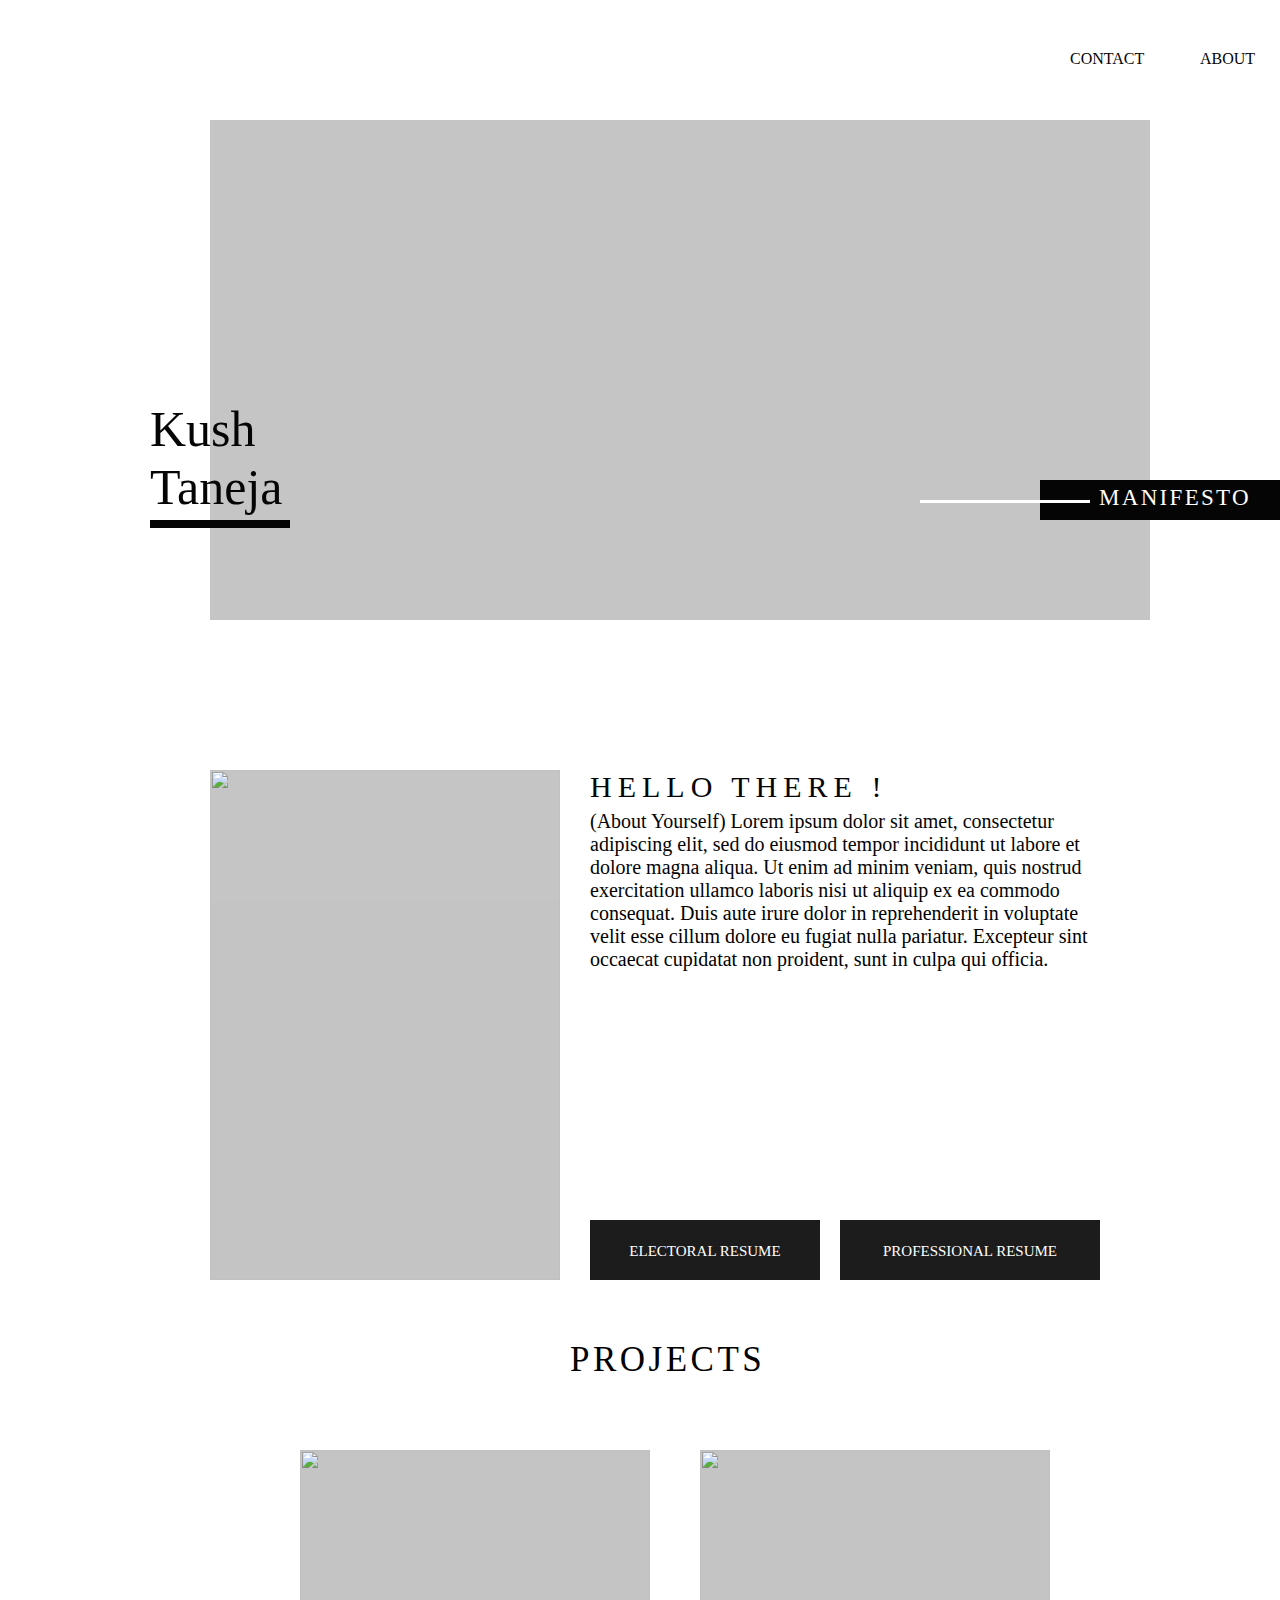
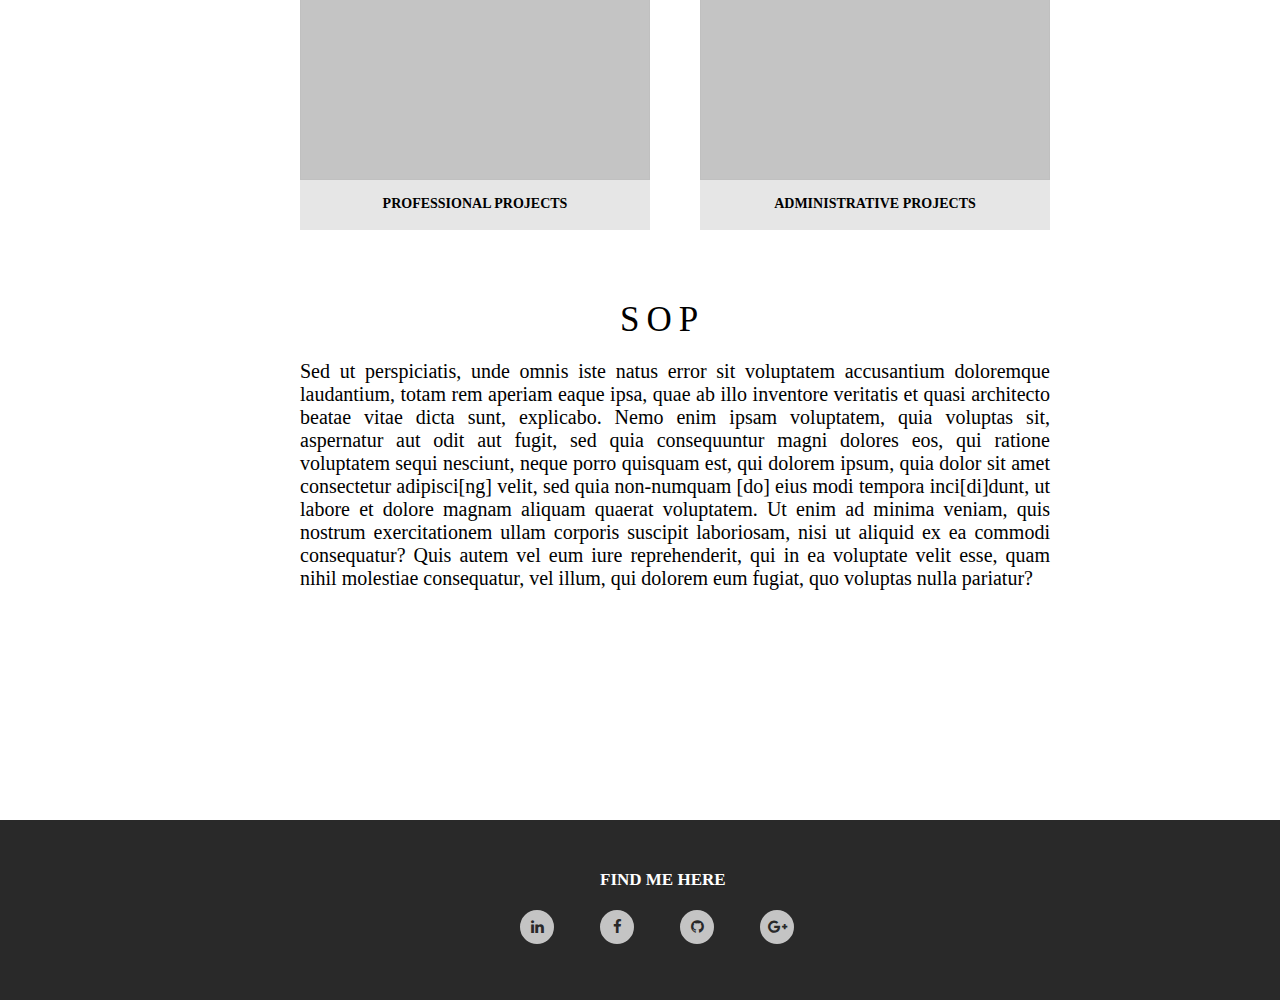
==== index.html @ 1e19684a "add new changes" ====
<!DOCTYPE html>
<html>
<head>
    <meta charset="utf-8">
    <meta http-equiv="X-UA-Compatible" content="IE=edge">
    <meta name="viewport" content="width=device-width, initial-scale=1">
    <meta name="author" content="Kush Taneja">
    <meta name="description" content="Entrepreneur | Product Manager | Coder">
    <meta property="og:title" content="Kush Taneja"/>
    <meta property="og:type" content="website">
    <meta property="og:url" content="http://kushtaneja.me">
    <meta property="og:image" content="favicon.png">
    <meta property="og:image:type" content="image/png">
    <meta property="og:image:width" content="300">
    <meta property="og:image:height" content="300">
    <meta property="og:description" content="A twenty-year-old product manager and engineer in my pre-final year at IIT Roorkee.">
    <meta property="og:site_name" content="@kushtaneja"/>
    <title>Kush Taneja - Product Manager</title>
    <!-- favicon -->
    <link href="favicon.png" rel=icon>

    <!-- web-fonts -->
    <link href="https://fonts.googleapis.com/css?family=Raleway:300,400,500,600,700" rel="stylesheet">
    <!-- font-awesome -->
    <link href="css/font-awesome.min.css" rel="stylesheet">

    <!-- Bootstrap -->
    <link href="css/bootstrap.min.css" rel="stylesheet">

    <!-- Style CSS -->
    <link href="css/style.css" rel="stylesheet">

    <!-- HTML5 shim and Respond.js for IE8 support of HTML5 elements and media queries -->
    <!-- WARNING: Respond.js doesn't work if you view the page via file:// -->
    <!--[if lt IE 9]>
    <script src="https://oss.maxcdn.com/html5shiv/3.7.2/html5shiv.min.js"></script>
    <script src="https://oss.maxcdn.com/respond/1.4.2/respond.min.js"></script>
    <![endif]-->

    <script>
  (function(i,s,o,g,r,a,m){i['GoogleAnalyticsObject']=r;i[r]=i[r]||function(){
  (i[r].q=i[r].q||[]).push(arguments)},i[r].l=1*new Date();a=s.createElement(o),
  m=s.getElementsByTagName(o)[0];a.async=1;a.src=g;m.parentNode.insertBefore(a,m)
  })(window,document,'script','https://www.google-analytics.com/analytics.js','ga');

  ga('create', 'UA-72044402-2', 'auto');
  ga('send', 'pageview');

</script>
 </head>
<body id="page-top" data-spy="scroll" data-target=".navbar">
<div id="main-wrapper">

<!-- Page Preloader -->
<div id="preloader">
    <div id="status">
        <div class="status-mes"></div>
    </div>
</div>

   
        

 <div class="main">
 <div class="a">
        <div class="aa">
           <a href="#"> CONTACT</a>
        </div>
        <div class="ab">
             <a href="./about.html">ABOUT</a> 
        </div>
        <div class="ac">

            <iframe src="https://www.youtube.com/embed/oyhuInkYbKo" allowfullscreen=""></iframe>
        </div>
        <div class="ad">
            Kush<br>Taneja
        </div>
        <div class="ae">
        </div>
        <div class="af">
           <a href="#"> MANIFESTO</a>
        </div>
        <div class="ag">
        </div>
        
    </div>
    <div class="b">
        <div class="ba">
            <img src="./img/esummit.jpg">
        </div>
        <div class="bb">
            HELLO THERE !
        </div>
        <div class="bc">
            (About Yourself) Lorem ipsum dolor sit amet, consectetur adipiscing elit, sed do eiusmod tempor incididunt ut labore et dolore magna aliqua. Ut enim ad minim veniam, quis nostrud exercitation ullamco laboris nisi ut aliquip ex ea commodo consequat. Duis aute irure dolor in reprehenderit in voluptate velit esse cillum dolore eu fugiat nulla pariatur. Excepteur sint occaecat cupidatat non proident, sunt in culpa qui officia. 
        </div>
        
           <a href="./kush_resume.pdf" target="_blank"> <div class="bd">ELECTORAL RESUME</div></a>
           <a href="./kush_resume.pdf" target="_blank"><div class="be">PROFESSIONAL RESUME</div></a>
        
    </div>


    
    <div class="c">
        <div class="ca">
            PROJECTS
        </div>
        <div class="cb">
            <a href="./products.html">
            <div class="cba">
                <img src="./img/esummit.jpg">
            </div>
            <div class="cbb">
                PROFESSIONAL PROJECTS
            </div>
            </a>
        </div>
        <div class="cc">
           <a href="./products.html">
            <div class="cca">
                <img src="./img/esummit.jpg">
            </div>
            <div class="ccb">
                 ADMINISTRATIVE PROJECTS
            </div>
            </a>
            
        </div>
        <div class="cd">
            SOP
        </div>
    </div>
    <div class="d">
        <div class="da">
             Sed ut perspiciatis, unde omnis iste natus error sit voluptatem accusantium doloremque laudantium, totam rem aperiam eaque ipsa, quae ab illo inventore veritatis et quasi architecto beatae vitae dicta sunt, explicabo. Nemo enim ipsam voluptatem, quia voluptas sit, aspernatur aut odit aut fugit, sed quia consequuntur magni dolores eos, qui ratione voluptatem sequi nesciunt, neque porro quisquam est, qui dolorem ipsum, quia dolor sit amet consectetur adipisci[ng] velit, sed quia non-numquam [do] eius modi tempora inci[di]dunt, ut labore et dolore magnam aliquam quaerat voluptatem. Ut enim ad minima veniam, quis nostrum exercitationem ullam corporis suscipit laboriosam, nisi ut aliquid ex ea commodi consequatur? Quis autem vel eum iure reprehenderit, qui in ea voluptate velit esse, quam nihil molestiae consequatur, vel illum, qui dolorem eum fugiat, quo voluptas nulla pariatur?
        </div>
        <div class="db">
            <div class="dba">FIND ME HERE</div>
            <div class="dbb"><ul class="icon ">
            <div class="dbba">  <li><a href="https://br.linkedin.com/in/kushtaneja" target="_blank"><i class="fa fa-linkedin" aria-hidden="true"></i></a></li></div>
             <div class="dbbb">   <li><a href="https://www.facebook.com/kushtaneja.kt" target="_blank"><i class="fa fa-facebook" aria-hidden="true"></i></a></li></div>
              <div class="dbbc">  <li><a href="https://github.com/kushtaneja" target="_blank"><i class="fa fa-github" aria-hidden="true"></i></a></li></div>
                
             <div class="dbbd">   <li><a href="mailto:kushtaneja16@gmail.com"><i class="fa fa-google-plus" aria-hidden="true"></i></a></li></div>
            </ul>
        </div>
        </div>
    </div>
</div>
<!-- jquery -->
<script src="js/jquery-2.1.4.min.js"></script>

<!-- Bootstrap -->
<script src="js/bootstrap.min.js"></script>
<script src="js/scripts.js"></script>
</body>
</html>
---- css/style.css ----
/*
Template Name: Online CV
Description: HTML5 / CSS3 One Page
Version: 1.0
Author: themehippo.com
*/

/*------------------------------------------------------------------
# [Color codes]

# Body  (text): #3a4750
# Heading Color #444444
# Theme Color (link color) #82b541
# Mid grey (sub header) #f4f4f4
# Background Color #ffffff
# -------------------------------------------------------------------*/

body {
    /*font-family : 'Hind', sans-serif;*/
    font-family: 'Raleway', Helvetica, Arial, sans-serif;
    font-size   : 15px;
    line-height : 1.8em;
    color       : #000;
    font-weight : 300;
    background  : #ffffff;
    }
    
/* --------------------------------------
 * Global Typography
 *------------------------------------------*/

h1, h2, h3, h4, h5, h6 {
    margin : 0 0 15px;
    color  : #000;
    }

h1 {
    font-size   : 26px;
    line-height : 1.8em;
    font-weight : 000;
    }

h2 {
    font-size   : 18px;
    line-height : 1.8em;
    /*font-weight : 700;*/
    }

h3 {
    font-size   : 16px;
    line-height : 1.8em;
    font-weight : 500;
    }

h4 {
    font-size   : 15px;
    line-height : 1.8em;
    font-weight : 500;
    }

h5 {
    font-size   : 15px;
    line-height : 1.5em;
    font-weight : 500;
    }

h6 {
    font-size   : 15px;
    line-height : 1.5em;
    }

/* --------------------------------------
 * LINK STYLE
 *------------------------------------------*/
a {
   /* color              : #777;*/
    text-decoration    : none;
    -webkit-transition : all 0.3s ease 0s;
    -moz-transition    : all 0.3s ease 0s;
    -o-transition      : all 0.3s ease 0s;
    transition         : all 0.3s ease 0s;
    cursor: pointer;
    }

a,
a:active,
a:focus,
a:active {
    text-decoration : none;
    outline         : none
    }

a:hover,
a:focus {
    text-decoration : none;
    color           : #000;
    }

p {
    margin-bottom : 20px;
    }

ul {
    margin     : 0;
    padding    : 0;
    list-style : none;
    }

/*------------------
 * Button Style
 *------------------*/
.btn {
    padding        : 14px 30px 11px;
    margin-bottom  : 0;
    font-size      : 14px;
    font-weight    : 500;
    border-radius  : 0;
    border         : 0;
    text-transform : uppercase;
    }

.btn-lg {
    font-weight : 700;
    font-size   : 24px;
    padding     : 15px 30px;
    }

/*btn-primary*/
.btn-primary {
    background-color : #2a54f5;
    }

.btn-primary:hover,
.btn-primary:focus,
.btn-primary:active:focus {
    background : #1e3eb5;
    }

/*btn-default*/
.btn-default {
    color            : #2a54f5;
    background-color : transparent;
    border           : 2px solid #2a54f5;
    }

.btn-default:hover,
.btn-default:focus,
.btn-default:active:focus {
    background   : #2a54f5;
    color        : #ffffff;
    border-color : #2a54f5;
    }

button:focus,
.btn:focus,
.btn:active:focus {
    outline : none;
    }

/* --------------------
 * Column Block
 * -------------------*/

.columns-block {
    flex-wrap         : wrap;
    display           : -webkit-box;
    display           : -moz-box;
    display           : -ms-flexbox;
    display           : -webkit-flex;
    display           : flex;
    -webkit-flex-flow : row wrap;
    justify-content   : space-around;
    }

.blocks {
    box-sizing : border-box;
    }

.left-col-block {
    width      : 100%;
    text-align : center;
    overflow   : hidden;
    position   : fixed;
    left       : 0;
    }

.right-col-block {
    width      : 100%;
    position   : absolute;
    right      : 0;
    }

@media (max-width : 600px) {
    .left-col-block {
        width    : 100%;
        position : relative;
        }

    .right-col-block {
        width      : 100%;
        position   : relative;
        box-shadow : none;
        }
    }

/* --------------------
 * Section Background
 * -------------------*/

.gray-bg {
    background-color : #f9f9f9;
    }

/* --------------------
 *  main Wrapper
 * -------------------*/
#main-wrapper {
    background : #ffffff;
    overflow   : hidden;
    }

/*-------------------
 * Section Wrapper
 *-------------------*/
.section-wrapper {
    padding : 30px;
    }

@media (max-width : 480px) {
    .section-wrapper {
        padding : 30px 20px;
        padding-top: 22%;
        }
    #nav h4 {
        color: white;
    }  
}

#nav {

        margin: 0px;
        top: 4%;
        position: fixed;
        right: 2%;
}

#nav a:hover, a:active {
    text-decoration: none;
}
#nav h4 {
    padding: 5px;
}

/*---------------------------
* Section Title
*---------------------------*/
.section-title {
    margin-bottom : 15px;
}

.section-title h2 {
    margin-bottom : 5px;
    /*font-weight: 500;*/
    color:  #777;
    font-size: 25px;
}

/*-----------------------------
 * NAVIGATION & HEADER STYLE
 *-------------------------------*/

.header {
    padding        : 0;
    margin         : 0;
    height         : 100vh;
    vertical-align : middle;
    position       : relative;
    }

.header .profile-img {
    position            : absolute;
    top                 : 0;
    left                : 0;
    z-index             : -1;
    width               : 100%;
    height              : 100%;
    background-image    : url(../img/4.jpg);
    background-size     : cover;
    background-position : center top;
    background-color: black;
    }

.header .profile-img:before {
    content    : "";
    position   : absolute;
    left       : 0;
    top        : 0;
    right      : 0;
    bottom     : 0;
    }

.activitysheet li {
    background-color: rgba(255, 255, 255, 0.65);
    margin: 2px auto;
    z-index: 1;
} 
.activitysheet li a:hover, a:focus, a:active {
    text-decoration: none;
}

.header .content {
    position: absolute;
    top: 30%;
    left: 5%;
    width: 16%;
    margin: 10px auto;
    }

.header .content h1 {
    margin: 0;
    padding-top: 5px;
    line-height: 1.1em;
    padding-bottom: 2px;
    font-weight: 700;
    font-size: 24px;
    color: #777;
    }

    .header .content h2 {
    margin: 0px;
    font-size: 20px;
    line-height: 1.8em;
    margin: 0px;
    color: #777;
    }

.header .content p {
    font-size : 15px;
    font-weight: 500;
    text-decoration: none;
    color: #999;
    }

.header .btn {
    margin-top : 40px;
    }

.header .content .icon {
    margin  : 0;
    padding : 0;
    padding-top: 10px;
    padding-bottom: 10px;
    display : block;
    }

.header .content .icon li {
    display : inline-block;
    margin  : 0 2px;
    background-color: transparent;
    }

.icon li a {
    display: inline-block;
    width: 34px;
    height: 34px;
    text-align: center;
    border-radius: 100%;
    color: #292929;
    border: 2px solid #C4C4C4;
    padding: 2px;
    background-color: #C4C4C4;
    }

.icon li a:hover {
    border-color : #292929;
    cursor: pointer;
    color: #292929;
    }

    #cb {
        font-size: 15px; 
        float: left;
    }

@media (max-width : 600px) {
    .header .profile-img {
        z-index : 1;
        

        }

    .header .content {
        z-index : 2;
        width: auto;
        }

        #cb {
        float: none;
        }

    .header .content {
    position: absolute;
    top: 30%;
    bottom: auto;
    left: 10%;
    width: 80%;
    height: 80%;
    margin: 10px auto;
    }

    .activitysheet li {
        background-color: rgba(0, 0, 0, 0.28);
    }

    #nav .activitysheet li {
        background-color: rgba(119, 119, 119, 1);
    }


    .header .profile-img {
    background-image    : url(../img/esummit.jpg);
    }

    .header .content h1 {
       color: rgba(255, 255, 255, 0.8);
    }

    .social-icon li a {
       color: rgba(255, 255, 255, 0.8);
    }

    .header .content h2 {
       color: rgba(255, 255, 255, 0.8);
    }   

    .social-icon li a:hover {
        border-color: white;
        color: white;
    }

    .header .content {
      top: 34%;
    }

    }

/*-------------------
 * Intro
 *-------------------*/

.intro {
    }

/*-------------------
 * Expertise
 *-------------------*/
.expertise-item {
    margin-bottom : 20px;
    }

.expertise-item h3 {
    margin-bottom : 5px;
    font-size: 22px;
    }

#expertise i.fa {
    color: rgba(119, 119, 119, 0.8);
    font-size: 4rem;
}
 
 #products img {
    width: 100%;
    height: 100%;
    margin-bottom: 10px;
 }
 #products h1 {
    font-weight: 500;
    font-size: 30px;
 }

 #samp {
    -moz-border-radius: 15px; border-radius: 15px; -webkit-box-shadow: rgba(0,0,0,0.6) 0px 0px 4px; -moz-box-shadow: rgba(0,0,0,0.6) 0px 0px 4px;
 }
 #setup p {
    margin: 0px;
 }

 #setup ul {
    list-style: disc;
    padding-left: 14px;
    font-size: 14px;
  }
  #setup h2 {
    font-size: 25px;
  }
  #setup h1 {
    font-size: 30px;
    font-weight: 500;
  }
 #setup .section-title {
    margin-bottom: 0px;
 }

 @media (max-width : 600px) {

 #products img {
    width: 30%;
    height: 30%;
 }
 .section-title {
    margin-top: 30px;
 }

 #samp {
    -moz-border-radius: 9px; -webkit-box-shadow: rgba(0,0,0,0.6) 0px 0px 4px; -moz-box-shadow: rgba(0,0,0,0.6) 0px 0px 4px;
 }
}
/*-------------------
 * Skills Progressbar
 *-------------------*/

.progress-item {
    position : relative;
    }

.progress-item .progress-title {
    font-size     : 15px;
    font-weight   : 400;
    display       : inline-block;
    margin-bottom : 5px;
    }

.progress-item .progress {
    height        : 4px;
    box-shadow    : none;
    border-radius : 5px;
    }

.progress-item .progress-bar {
    background-color : #2a54f5;
    box-shadow       : none;
    text-align       : right;
    }

.progress-item .progress-percent {
    font-size        : 10px;
    background-color : #313131;
    position         : absolute;
    top              : 5px;
    padding          : 0 8px;
    border-radius    : 3px;
    }

.progress-item .progress-percent::before {
    content      : "";
    position     : absolute;
    left         : 0;
    bottom       : -4px;
    border-top   : 6px solid #313131;
    border-right : 8px solid transparent;
    }

/*-------------------
 * Portfolio
 *-------------------*/

.portfolio-item {
    position      : relative;
    display       : block;
    margin-bottom : 30px;
    }

.portfolio-item .portfolio-thumb img {
    height    : auto;
    display   : block;
    max-width : 100%;
    }

.portfolio-item .portfolio-info {
    position   : absolute;
    bottom     : 0;
    padding    : 30px 15px 5px;
    width      : 100%;
    background : -webkit-linear-gradient(
            top,
            transparent 0%,
            rgba(0, 0, 0, 0.5) 100%
    );
    }

.portfolio-item .portfolio-info h3 {
    margin      : 0;
    line-height : 1;
    color       : #ffffff;
    }

.portfolio-item .portfolio-info small {
    color : #ffffff;
    }

.portfolio-item:hover .portfolio-info {
    background : -webkit-linear-gradient(
            top,
            transparent 0%,
            rgba(42, 84, 245, 0.5) 100%
    );
    }

/*-------------------
 * Content Item
 *-------------------*/

.content-item {
    margin-bottom : 40px;
    font-family: Helvetica;
    }

.content-item h2 {
    margin: 0 0 4px;
    line-height: 1.5em;
}

.content-item h3 {
    margin         : 0 0 4px;
    line-height    : 1.2;
    font-weight: 300;
}

.content-item h4 {
    line-height : 1;
    margin      : 0 0 4px;
    opacity: 0.8;
    }

.content-item small {
    color : #777;
    opacity: 0.8;
    font-size: 80%;
    }
    
.content-item ul {
    list-style: circle;
    line-height: 1.8em;
    font-size: 12px;
    padding-left: 14px;
 }

 .content-item img {
    font-size: 4rem; 
    color: #777;
    margin-bottom: 10px;
    width: 40px;
    height: 40px;
 }

 .content-item a {
    cursor: pointer;
 }
 .content-item .col-md-10 {
    margin-left: 10px;
 }

/*-------------------
 * Contact
 *-------------------*/

.feedback-form {
    margin-top : 50px;
    }

/*-------------------
 * Form Style
 *-------------------*/
.form-control {
    height        : 50px;
    padding       : 0 20px;
    font-size     : 13px;
    line-height   : 50px;
    color         : #969595;
    border        : 1px solid #cccccc;
    border-radius : 0;
    box-shadow    : none;
    box-sizing    : border-box;
    }

.form-control:focus,
.form-control:active {
    box-shadow : none;
    }

/* --------------------------------------------
 *   Footer
 *---------------------------------------------- */

/* Copyright */

.footer {
    padding : 30px 50px;
    }

.footer .copyright-section {
    font-size : 13px;
    color     : #888888;

    }

.footer .copyright-section .copytext {
    font-weight : 400;
    display     : block;
    }

@media (max-width : 480px) {
    .footer {
        padding : 10px 20px;
        }
    }

/* ====================
 * Preloader
 * ====================*/
#preloader {
    background : #fff;
    bottom     : 0;
    left       : 0;
    position   : fixed;
    right      : 0;
    top        : 0;
    z-index    : 9999;
    }

#status,
.status-mes {
    background-image    : url(../img/puff.svg);
    background-position : center;
    background-repeat   : no-repeat;
    height              : 50px;
    left                : 50%;
    margin              : -25px 0 0 -25px;
    position            : absolute;
    top                 : 50%;
    width               : 50px;
    }

.status-mes {
    background : none;
    left       : 0;
    margin     : 0;
    text-align : center;
    top        : 65%;
    }
    .main {
/*width: 100vw;
box-sizing: content-box;
overflow: hidden;*/

    }
    .a {
        
        width: 100vw;
        height: 600px;
        background: #FFFFFF;
        z-index: -2;
        
        
    }
    .b {
        position: absolute;
        width: 100vw;
        height: 650px;

        background: #FFFFFF;
        top: 650px;
    }
    .c {
        position: absolute;
        width: 100vw;
        height: 650px;

        background: #FFFFFF;
        top:1300px;
    }
    .d {
        position: absolute;
        width: 100vw;
        height: 650px;
        top:1950px;

        background: #FFFFFF;
    }
    .aa {
        position: absolute;
        width: 50px;
        height: 20px;

        font-family: Montserrat;
        font-style: normal;
        font-weight: normal;
        line-height: normal;
        font-size: 16px;

        color: #000000;
        top: 50px;
        left: 1070px;
    }
    .ab{
        position: absolute;
        width: 70px;
        height: 20px;

        font-family: Montserrat;
        font-style: normal;
        font-weight: normal;
        line-height: normal;
        font-size: 16px;

        color: #000000;
        top: 50px;
        left: 1200px;
}
.aa a{
    color: #000;
}
.ab a{
    color: #000;
}
 .ac iframe {
    width:940px;
    height:500px;
    top:120px;
    left: 210px;
    position: absolute;
}
iframe {
    background-color: #C4C4C4;
    z-index: 0;
    border: 2px solid  #C4C4C4;
}

.ad{
    position: absolute;
    font-family: Libre Baskerville;
    font-style: normal;
    font-weight: normal;
    line-height: normal;
    color: black;
    height:100px;
    width: 200px;
    font-size: 50px;
    top:400px;
    left:150px;
    z-index: 2;

}
.ae{
    position: absolute;
    background-color: black;
    top: 520px;
    height: 8px;
    width: 140px;
    left: 150px;
}
.af{
    position: absolute;
    font-family: Roboto;
    font-weight: normal;
    line-height: normal;
    background-color: black;
    color: #fff;
    height: 40px;
    width: 270px;
    top: 480px;
    left:1040px;
    font-size: 23px;
    text-align: center;
    letter-spacing: 0.1em;
    padding-top: 5px;
}
.af a {
    color: #fff;
}
.ag{
    position: absolute;
    background-color: #fff;
    top: 500px;
    height: 3px;
    width: 170px;
    left: 920px;
    z-index: 2;
}

.ba img {
    position:absolute;
    top: 120px;
    left: 210px;
    height: 510px;
    width:350px;
    background-color: #C4C4C4;


}
.bb {
    position: absolute;
    top: 120px;
    left:590px;
    height:25px;
    width:400px;
    font-family: Libre Baskerville;
    font-style: normal;
    font-weight: normal;
    line-height: normal;
    font-size: 30px;
    letter-spacing: 0.2em;

    color: #000000;


}
.bc{
position: absolute;
top: 160px;
left: 590px;

width: 510px;
height: 400px;


font-family: Montserrat;
font-style: normal;
font-weight: 300;
line-height: normal;
font-size: 20px;

color: #000000;

}
.bd{
    position: absolute;
    top: 570px;
    left: 590px;
    background-color: #1C1C1C;
    color:white;
    font-family: Montserrat;
    font-style: normal;
    font-weight: 400;
    line-height: normal;
    text-align: center;
    height: 60px;
    width:230px;
    padding-top: 23px;
    font-size: 15px;

}
.be{
    
    position: absolute;
    top: 570px;
    left: 840px;
    background-color: #1C1C1C;
    color:white;
    font-family: Montserrat;
    font-style: normal;
    font-weight: 400;
    line-height: normal;
    text-align: center;
    height: 60px;
    width:260px;
    padding-top: 23px;
    font-size: 15px;

}
.be a {
    color: #fff;
}
.bd a {
    color:#fff;
}
.ca{
    position: absolute;
    width: 200px;
    height: 30px;
    top:40px ;
    left: 570px;
    font-family: Libre Baskerville;
    font-style: normal;
    line-height: normal;
    font-size: 35px;
    letter-spacing: 0.1em;
    font-weight: 500;
    color: #000000;
}
.cb{
 position: absolute;
 top: 150px;
 left:300px;
 width:350px;
 height: 380px;
 background-color: #C4C4C4;
}
.cba img{
    width: 100%;
    left:0;
    top:0;
    height:330px;

}
.cca img{
    width: 100%;
    left:0;
    top:0;
    height:330px;
}
.cbb{
  width:100%;
  left:0;
  top:330px;
  height:50px;
  font-family: Montserrat;
  font-style: normal;
  font-weight: 600;
  line-height: normal;
  color: #000;
  text-align: center;
  padding-top: 16px;
  font-size: 14px;
  background-color: #E6E6E6;
}
.ccb{
  width:100%;
  left:0;
  top:330px;
  height:50px;
  font-family: Montserrat;
  font-style: normal;
  font-weight: 600;
  line-height: normal;
  color: #000;
  text-align: center;
  padding-top: 16px;
  font-size: 14px;
  background-color:#E6E6E6;
}
.cb a {
    color: #000;
}
.cc a {
    color:#000;
        }
.cc{
    position: absolute;
 top: 150px;
 left:700px;
 width:350px;
 height: 380px;
 background-color:#C4C4C4;
}


.cd {
    
    position: absolute;
    width: 200px;
    height: 30px;
    top:600px ;
    left: 620px;
    font-family: Libre Baskerville;
    font-style: normal;
    line-height: normal;
    font-size: 35px;
    letter-spacing: 0.2em;
    font-weight: 500;
    color: #000000;
}
.da {
    position: absolute;
    top: 10px;
    left:300px;
    height:500px;
    width:750px;
    font-family: Montserrat;
    font-style: normal;
    font-weight: 300;
    line-height: normal;
    font-size: 20px;
    text-align: justify;

     color: #000000;

}
.db {
    width:100vw;
    bottom: 0px;
    height: 180px;
    background-color: #292929;
    position: absolute;
}

.dba {
    position: absolute;
    top: 50px;
    left:600px;
    
    font-family: Montserrat;
font-style: normal;
font-weight: 600;
line-height: normal;
font-size: 17px;
text-align: justify;

color: #FFFFFF;

}
.dbb {
    top:90px;
    position: absolute;
    left: 520px;
    width:400px;
    height:40px;

}
.dbba {
    top:0px;
    position: absolute;
    left:0px;
}
.dbbb {
    top:0px;
    position: absolute;
    left:80px;
}.dbbc {
    top:0px;
    position: absolute;
    left:160px;
}.dbbd {
    top:0px;
    position: absolute;
    left:240px;
}
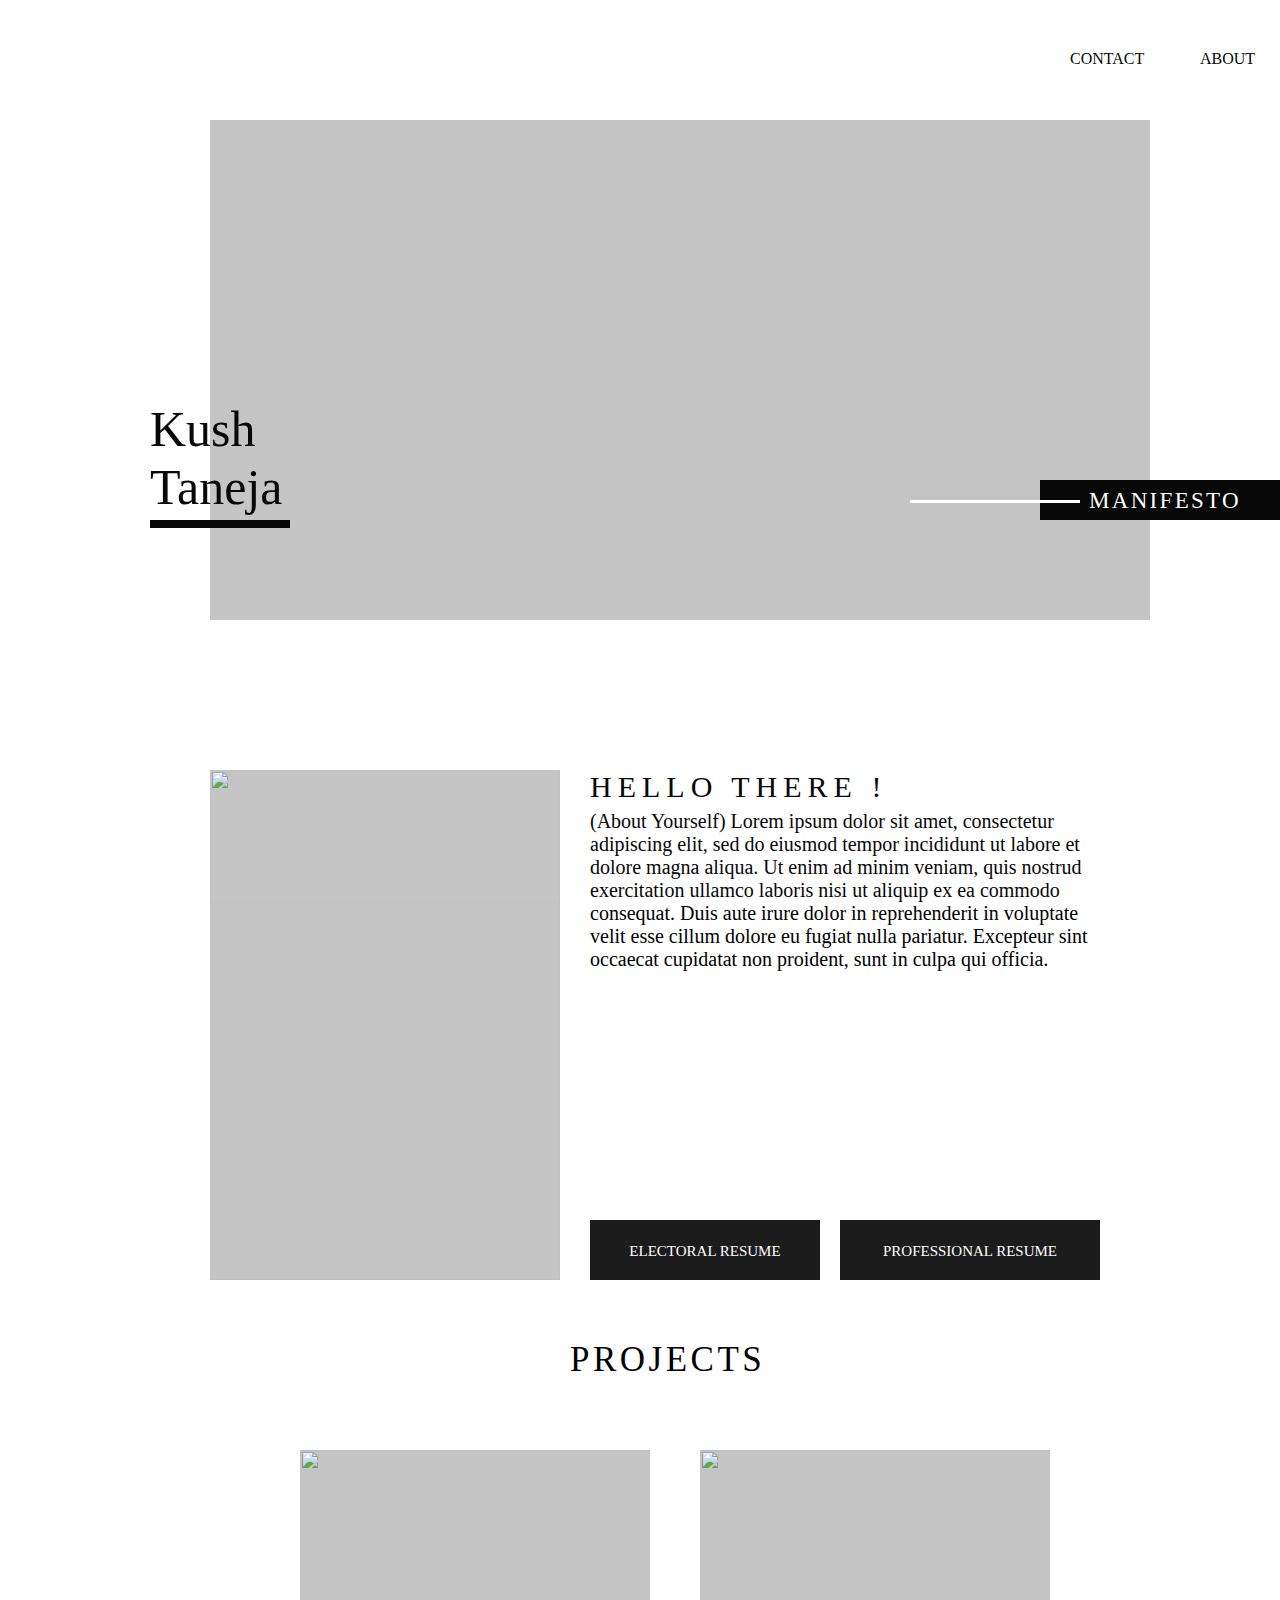
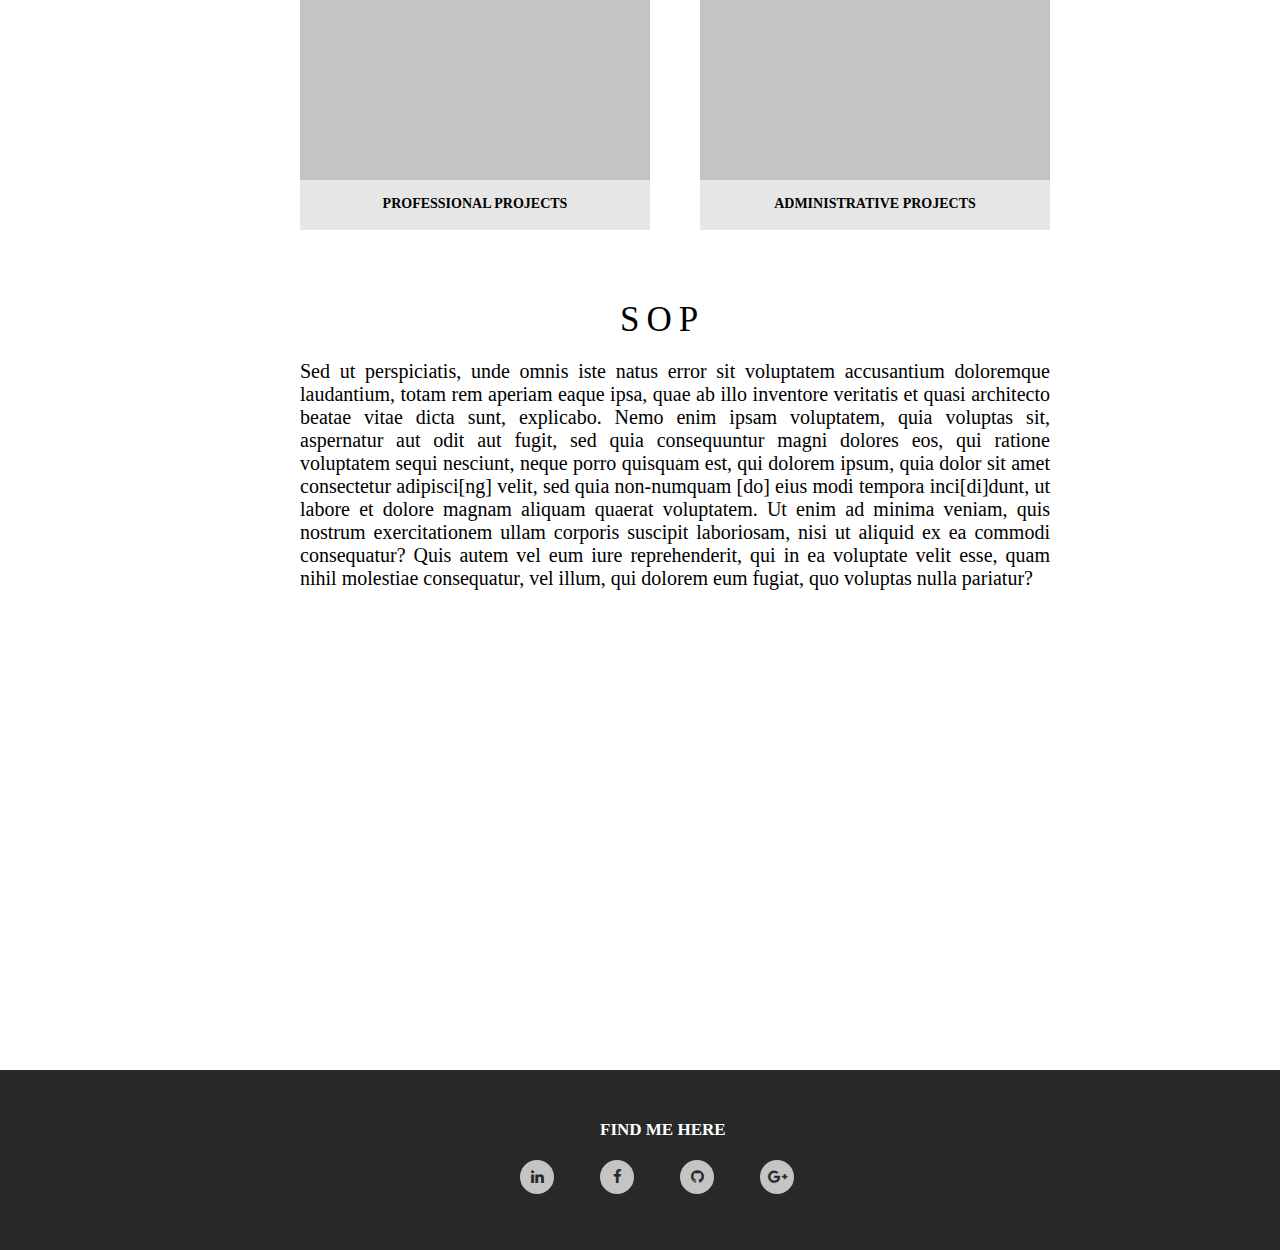
==== commit 48ab108e: "add new changes" ====
--- a/index.html
+++ b/index.html
@@ -138,7 +138,7 @@
         </div>
         <div class="db">
             <div class="dba">FIND ME HERE</div>
-            <div class="dbb"><ul class="icon ">
+            <div class="dbb"><ul class="social-icon ">
             <div class="dbba">  <li><a href="https://br.linkedin.com/in/kushtaneja" target="_blank"><i class="fa fa-linkedin" aria-hidden="true"></i></a></li></div>
              <div class="dbbb">   <li><a href="https://www.facebook.com/kushtaneja.kt" target="_blank"><i class="fa fa-facebook" aria-hidden="true"></i></a></li></div>
               <div class="dbbc">  <li><a href="https://github.com/kushtaneja" target="_blank"><i class="fa fa-github" aria-hidden="true"></i></a></li></div>
@@ -149,6 +149,42 @@
         </div>
     </div>
 </div>
+<div class="columns-block">
+<div class="left-col-block blocks" style=" background-color: #a95700;">
+    <header class="header">
+        <div class="content text-center">
+            <ul class="activitysheet">
+                <li style="padding: 8px; border-radius: 14px 14px 0px 0px;">
+                 <h1>Kush Taneja</h1>  
+                </li>
+                <li>
+                    <a href="./products"><h2>Products</h2></a> 
+                </li>
+                <li>
+                  <a href="./about"><h2>About</h2></a> 
+                </li>
+                 <li>
+                    <a href="./setup"><h2>Setup</h2></a> 
+                </li>
+                <li>
+                  <a href="./kush_resume.pdf" target="_blank"><h2>Resume</h2></a> 
+                </li>
+                <li style="border-radius: 0px 0px 14px 14px;">
+                <ul class="social-icon">
+                <li><a href="https://br.linkedin.com/in/kushtaneja" target="_blank"><i class="fa fa-linkedin" aria-hidden="true"></i></a></li>
+                <li><a href="https://www.facebook.com/kushtaneja.kt" target="_blank"><i class="fa fa-facebook" aria-hidden="true"></i></a></li>
+                <li><a href="https://github.com/kushtaneja" target="_blank"><i class="fa fa-github" aria-hidden="true"></i></a></li>
+                
+                <li><a href="mailto:kushtaneja16@gmail.com"><i class="fa fa-google-plus" aria-hidden="true"></i></a></li>
+            </ul>
+                </li>
+            </ul>
+        </div>
+        <div class="profile-img"></div>
+    </header>
+    <!-- .header-->
+    </div>
+</div>
 <!-- jquery -->
 <script src="js/jquery-2.1.4.min.js"></script>
 
--- a/css/style.css
+++ b/css/style.css
@@ -29,7 +29,7 @@
  * Global Typography
  *------------------------------------------*/
 
-h1, h2, h3, h4, h5, h6 {
+/*h1, h2, h3, h4, h5, h6 {
     margin : 0 0 15px;
     color  : #000;
     }
@@ -43,7 +43,7 @@
 h2 {
     font-size   : 18px;
     line-height : 1.8em;
-    /*font-weight : 700;*/
+    /*font-weight : 700;
     }
 
 h3 {
@@ -67,7 +67,7 @@
 h6 {
     font-size   : 15px;
     line-height : 1.5em;
-    }
+    }*/
 
 /* --------------------------------------
  * LINK STYLE
@@ -345,21 +345,21 @@
     margin-top : 40px;
     }
 
-.header .content .icon {
+.header .content .social-icon {
     margin  : 0;
     padding : 0;
     padding-top: 10px;
     padding-bottom: 10px;
     display : block;
     }
-
-.header .content .icon li {
+ 
+.header .content .social-icon li {
     display : inline-block;
     margin  : 0 2px;
     background-color: transparent;
     }
 
-.icon li a {
+.social-icon li a {
     display: inline-block;
     width: 34px;
     height: 34px;
@@ -371,20 +371,17 @@
     background-color: #C4C4C4;
     }
 
-.icon li a:hover {
+.social-icon li a:hover {
     border-color : #292929;
     cursor: pointer;
     color: #292929;
     }
 
-    #cb {
-        font-size: 15px; 
-        float: left;
-    }
+    
 
 @media (max-width : 600px) {
     .header .profile-img {
-        z-index : 1;
+        z-index :1;
         
 
         }
@@ -419,6 +416,9 @@
 
     .header .profile-img {
     background-image    : url(../img/esummit.jpg);
+    width: 100%;
+    height: 100%;
+   
     }
 
     .header .content h1 {
@@ -749,43 +749,50 @@
     top        : 65%;
     }
     .main {
-/*width: 100vw;
-box-sizing: content-box;
-overflow: hidden;*/
+
 
     }
     .a {
+        position: absolute;
+        width: 100%;
+        height: 100%;
         
-        width: 100vw;
-        height: 600px;
         background: #FFFFFF;
-        z-index: -2;
-        
+        z-index: 1;
+        overflow: hidden;
+        top: 0;
         
     }
     .b {
         position: absolute;
-        width: 100vw;
-        height: 650px;
+        width: 100%;
+        
 
         background: #FFFFFF;
         top: 650px;
+        overflow: hidden;
+         z-index: 1;
+         height: 100%;
     }
     .c {
         position: absolute;
-        width: 100vw;
-        height: 650px;
+        width: 100%;
+        height: 100%;
 
         background: #FFFFFF;
         top:1300px;
+        overflow: hidden;
+         z-index: 1;
     }
     .d {
         position: absolute;
-        width: 100vw;
-        height: 650px;
+        width: 100%;
+        height: 100%;
         top:1950px;
 
         background: #FFFFFF;
+        overflow: hidden;
+         z-index: 1;
     }
     .aa {
         position: absolute;
@@ -867,13 +874,13 @@
     background-color: black;
     color: #fff;
     height: 40px;
-    width: 270px;
+    width: 250px;
     top: 480px;
     left:1040px;
     font-size: 23px;
     text-align: center;
     letter-spacing: 0.1em;
-    padding-top: 5px;
+    padding-top: 8px;
 }
 .af a {
     color: #fff;
@@ -884,7 +891,7 @@
     top: 500px;
     height: 3px;
     width: 170px;
-    left: 920px;
+    left: 910px;
     z-index: 2;
 }
 
@@ -1087,7 +1094,7 @@
 
 }
 .db {
-    width:100vw;
+    width:100%;
     bottom: 0px;
     height: 180px;
     background-color: #292929;
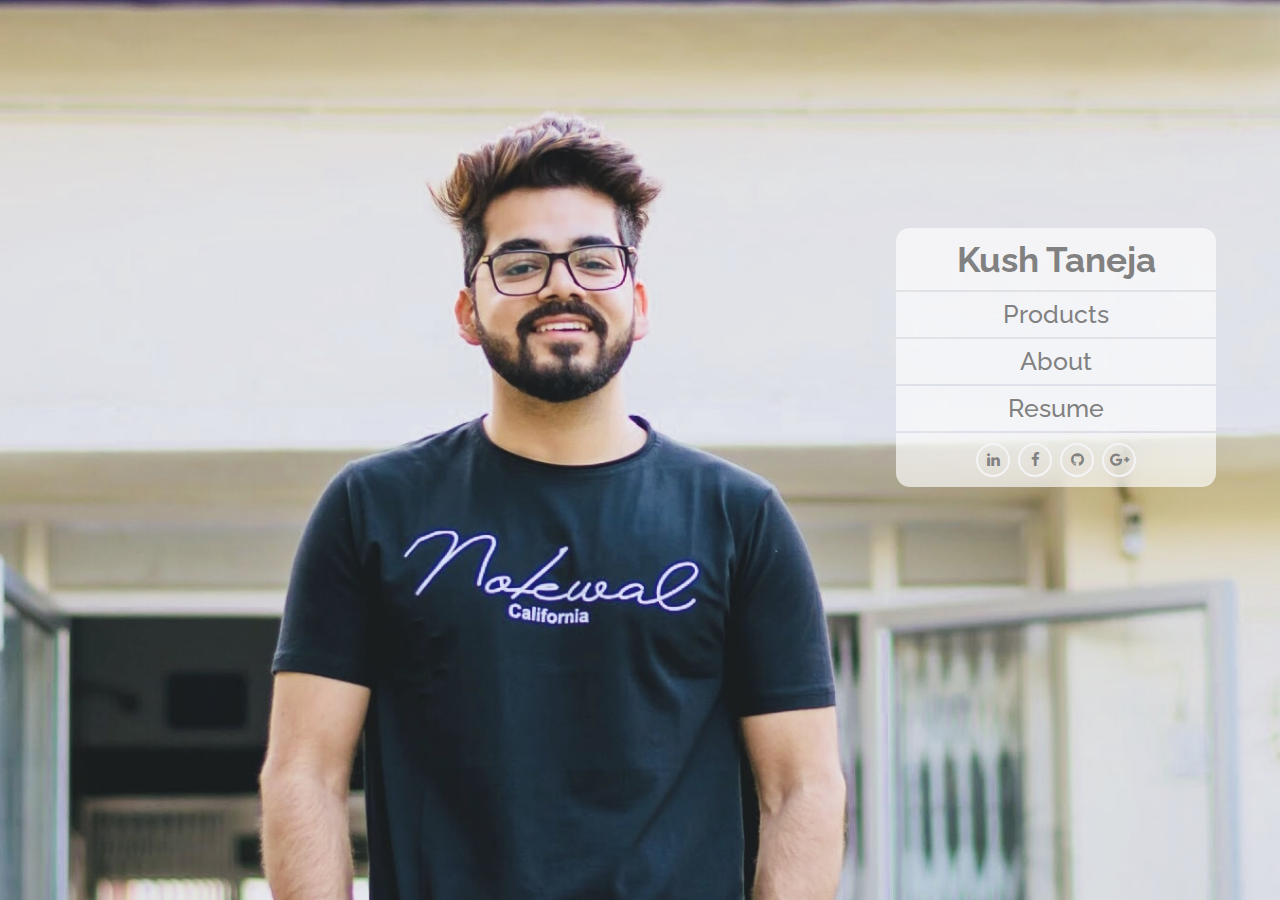
==== commit 3b54ec2f: "Added new pic" ====
--- a/index.html
+++ b/index.html
@@ -46,11 +46,11 @@
   ga('create', 'UA-72044402-2', 'auto');
   ga('send', 'pageview');
 
-</script>
- </head>
+    </script>
+
+</head>
 <body id="page-top" data-spy="scroll" data-target=".navbar">
 <div id="main-wrapper">
-
 <!-- Page Preloader -->
 <div id="preloader">
     <div id="status">
@@ -58,97 +58,6 @@
     </div>
 </div>
 
-   
-        
-
- <div class="main">
- <div class="a">
-        <div class="aa">
-           <a href="#"> CONTACT</a>
-        </div>
-        <div class="ab">
-             <a href="./about.html">ABOUT</a> 
-        </div>
-        <div class="ac">
-
-            <iframe src="https://www.youtube.com/embed/oyhuInkYbKo" allowfullscreen=""></iframe>
-        </div>
-        <div class="ad">
-            Kush<br>Taneja
-        </div>
-        <div class="ae">
-        </div>
-        <div class="af">
-           <a href="#"> MANIFESTO</a>
-        </div>
-        <div class="ag">
-        </div>
-        
-    </div>
-    <div class="b">
-        <div class="ba">
-            <img src="./img/esummit.jpg">
-        </div>
-        <div class="bb">
-            HELLO THERE !
-        </div>
-        <div class="bc">
-            (About Yourself) Lorem ipsum dolor sit amet, consectetur adipiscing elit, sed do eiusmod tempor incididunt ut labore et dolore magna aliqua. Ut enim ad minim veniam, quis nostrud exercitation ullamco laboris nisi ut aliquip ex ea commodo consequat. Duis aute irure dolor in reprehenderit in voluptate velit esse cillum dolore eu fugiat nulla pariatur. Excepteur sint occaecat cupidatat non proident, sunt in culpa qui officia. 
-        </div>
-        
-           <a href="./kush_resume.pdf" target="_blank"> <div class="bd">ELECTORAL RESUME</div></a>
-           <a href="./kush_resume.pdf" target="_blank"><div class="be">PROFESSIONAL RESUME</div></a>
-        
-    </div>
-
-
-    
-    <div class="c">
-        <div class="ca">
-            PROJECTS
-        </div>
-        <div class="cb">
-            <a href="./products.html">
-            <div class="cba">
-                <img src="./img/esummit.jpg">
-            </div>
-            <div class="cbb">
-                PROFESSIONAL PROJECTS
-            </div>
-            </a>
-        </div>
-        <div class="cc">
-           <a href="./products.html">
-            <div class="cca">
-                <img src="./img/esummit.jpg">
-            </div>
-            <div class="ccb">
-                 ADMINISTRATIVE PROJECTS
-            </div>
-            </a>
-            
-        </div>
-        <div class="cd">
-            SOP
-        </div>
-    </div>
-    <div class="d">
-        <div class="da">
-             Sed ut perspiciatis, unde omnis iste natus error sit voluptatem accusantium doloremque laudantium, totam rem aperiam eaque ipsa, quae ab illo inventore veritatis et quasi architecto beatae vitae dicta sunt, explicabo. Nemo enim ipsam voluptatem, quia voluptas sit, aspernatur aut odit aut fugit, sed quia consequuntur magni dolores eos, qui ratione voluptatem sequi nesciunt, neque porro quisquam est, qui dolorem ipsum, quia dolor sit amet consectetur adipisci[ng] velit, sed quia non-numquam [do] eius modi tempora inci[di]dunt, ut labore et dolore magnam aliquam quaerat voluptatem. Ut enim ad minima veniam, quis nostrum exercitationem ullam corporis suscipit laboriosam, nisi ut aliquid ex ea commodi consequatur? Quis autem vel eum iure reprehenderit, qui in ea voluptate velit esse, quam nihil molestiae consequatur, vel illum, qui dolorem eum fugiat, quo voluptas nulla pariatur?
-        </div>
-        <div class="db">
-            <div class="dba">FIND ME HERE</div>
-            <div class="dbb"><ul class="social-icon ">
-            <div class="dbba">  <li><a href="https://br.linkedin.com/in/kushtaneja" target="_blank"><i class="fa fa-linkedin" aria-hidden="true"></i></a></li></div>
-             <div class="dbbb">   <li><a href="https://www.facebook.com/kushtaneja.kt" target="_blank"><i class="fa fa-facebook" aria-hidden="true"></i></a></li></div>
-              <div class="dbbc">  <li><a href="https://github.com/kushtaneja" target="_blank"><i class="fa fa-github" aria-hidden="true"></i></a></li></div>
-                
-             <div class="dbbd">   <li><a href="mailto:kushtaneja16@gmail.com"><i class="fa fa-google-plus" aria-hidden="true"></i></a></li></div>
-            </ul>
-        </div>
-        </div>
-    </div>
-</div>
 <div class="columns-block">
 <div class="left-col-block blocks" style=" background-color: #a95700;">
     <header class="header">
@@ -163,9 +72,9 @@
                 <li>
                   <a href="./about"><h2>About</h2></a> 
                 </li>
-                 <li>
+                <!--  <li>
                     <a href="./setup"><h2>Setup</h2></a> 
-                </li>
+                </li> -->
                 <li>
                   <a href="./kush_resume.pdf" target="_blank"><h2>Resume</h2></a> 
                 </li>
@@ -185,6 +94,7 @@
     <!-- .header-->
     </div>
 </div>
+
 <!-- jquery -->
 <script src="js/jquery-2.1.4.min.js"></script>
 
--- a/css/style.css
+++ b/css/style.css
@@ -20,7 +20,7 @@
     font-family: 'Raleway', Helvetica, Arial, sans-serif;
     font-size   : 15px;
     line-height : 1.8em;
-    color       : #000;
+    color       : #777;
     font-weight : 300;
     background  : #ffffff;
     }
@@ -29,21 +29,21 @@
  * Global Typography
  *------------------------------------------*/
 
-/*h1, h2, h3, h4, h5, h6 {
+h1, h2, h3, h4, h5, h6 {
     margin : 0 0 15px;
-    color  : #000;
+    color  : #777;
     }
 
 h1 {
     font-size   : 26px;
     line-height : 1.8em;
-    font-weight : 000;
+    font-weight : 700;
     }
 
 h2 {
     font-size   : 18px;
     line-height : 1.8em;
-    /*font-weight : 700;
+    /*font-weight : 700;*/
     }
 
 h3 {
@@ -67,13 +67,13 @@
 h6 {
     font-size   : 15px;
     line-height : 1.5em;
-    }*/
+    }
 
 /* --------------------------------------
  * LINK STYLE
  *------------------------------------------*/
 a {
-   /* color              : #777;*/
+    color              : #777;
     text-decoration    : none;
     -webkit-transition : all 0.3s ease 0s;
     -moz-transition    : all 0.3s ease 0s;
@@ -92,8 +92,8 @@
 
 a:hover,
 a:focus {
-    text-decoration : none;
-    color           : #000;
+    text-decoration : underline;
+    color           : #777;
     }
 
 p {
@@ -284,7 +284,7 @@
     z-index             : -1;
     width               : 100%;
     height              : 100%;
-    background-image    : url(../img/4.jpg);
+    background-image    : url(../img/stc-min.jpg);
     background-size     : cover;
     background-position : center top;
     background-color: black;
@@ -310,9 +310,9 @@
 
 .header .content {
     position: absolute;
-    top: 30%;
-    left: 5%;
-    width: 16%;
+    top: 24%;
+    right: 5%;
+    width: 25%;
     margin: 10px auto;
     }
 
@@ -322,13 +322,13 @@
     line-height: 1.1em;
     padding-bottom: 2px;
     font-weight: 700;
-    font-size: 24px;
+    font-size: 35px;
     color: #777;
     }
 
     .header .content h2 {
     margin: 0px;
-    font-size: 20px;
+    font-size: 25px;
     line-height: 1.8em;
     margin: 0px;
     color: #777;
@@ -352,7 +352,7 @@
     padding-bottom: 10px;
     display : block;
     }
- 
+
 .header .content .social-icon li {
     display : inline-block;
     margin  : 0 2px;
@@ -365,25 +365,25 @@
     height: 34px;
     text-align: center;
     border-radius: 100%;
-    color: #292929;
-    border: 2px solid #C4C4C4;
+    color: #777;
+    border: 2px solid rgb(244, 244, 246);
     padding: 2px;
-    background-color: #C4C4C4;
     }
 
 .social-icon li a:hover {
-    border-color : #292929;
+    border-color : #777;
     cursor: pointer;
-    color: #292929;
-    }
-
-    
+    color: #777;
+    }
+
+    #cb {
+        font-size: 15px; 
+        float: left;
+    }
 
 @media (max-width : 600px) {
     .header .profile-img {
-        z-index :1;
-        
-
+        z-index : 1;
         }
 
     .header .content {
@@ -399,7 +399,7 @@
     position: absolute;
     top: 30%;
     bottom: auto;
-    left: 10%;
+    left: 7%;
     width: 80%;
     height: 80%;
     margin: 10px auto;
@@ -416,9 +416,6 @@
 
     .header .profile-img {
     background-image    : url(../img/esummit.jpg);
-    width: 100%;
-    height: 100%;
-   
     }
 
     .header .content h1 {
@@ -747,398 +744,4 @@
     margin     : 0;
     text-align : center;
     top        : 65%;
-    }
-    .main {
-
-
-    }
-    .a {
-        position: absolute;
-        width: 100%;
-        height: 100%;
-        
-        background: #FFFFFF;
-        z-index: 1;
-        overflow: hidden;
-        top: 0;
-        
-    }
-    .b {
-        position: absolute;
-        width: 100%;
-        
-
-        background: #FFFFFF;
-        top: 650px;
-        overflow: hidden;
-         z-index: 1;
-         height: 100%;
-    }
-    .c {
-        position: absolute;
-        width: 100%;
-        height: 100%;
-
-        background: #FFFFFF;
-        top:1300px;
-        overflow: hidden;
-         z-index: 1;
-    }
-    .d {
-        position: absolute;
-        width: 100%;
-        height: 100%;
-        top:1950px;
-
-        background: #FFFFFF;
-        overflow: hidden;
-         z-index: 1;
-    }
-    .aa {
-        position: absolute;
-        width: 50px;
-        height: 20px;
-
-        font-family: Montserrat;
-        font-style: normal;
-        font-weight: normal;
-        line-height: normal;
-        font-size: 16px;
-
-        color: #000000;
-        top: 50px;
-        left: 1070px;
-    }
-    .ab{
-        position: absolute;
-        width: 70px;
-        height: 20px;
-
-        font-family: Montserrat;
-        font-style: normal;
-        font-weight: normal;
-        line-height: normal;
-        font-size: 16px;
-
-        color: #000000;
-        top: 50px;
-        left: 1200px;
-}
-.aa a{
-    color: #000;
-}
-.ab a{
-    color: #000;
-}
- .ac iframe {
-    width:940px;
-    height:500px;
-    top:120px;
-    left: 210px;
-    position: absolute;
-}
-iframe {
-    background-color: #C4C4C4;
-    z-index: 0;
-    border: 2px solid  #C4C4C4;
-}
-
-.ad{
-    position: absolute;
-    font-family: Libre Baskerville;
-    font-style: normal;
-    font-weight: normal;
-    line-height: normal;
-    color: black;
-    height:100px;
-    width: 200px;
-    font-size: 50px;
-    top:400px;
-    left:150px;
-    z-index: 2;
-
-}
-.ae{
-    position: absolute;
-    background-color: black;
-    top: 520px;
-    height: 8px;
-    width: 140px;
-    left: 150px;
-}
-.af{
-    position: absolute;
-    font-family: Roboto;
-    font-weight: normal;
-    line-height: normal;
-    background-color: black;
-    color: #fff;
-    height: 40px;
-    width: 250px;
-    top: 480px;
-    left:1040px;
-    font-size: 23px;
-    text-align: center;
-    letter-spacing: 0.1em;
-    padding-top: 8px;
-}
-.af a {
-    color: #fff;
-}
-.ag{
-    position: absolute;
-    background-color: #fff;
-    top: 500px;
-    height: 3px;
-    width: 170px;
-    left: 910px;
-    z-index: 2;
-}
-
-.ba img {
-    position:absolute;
-    top: 120px;
-    left: 210px;
-    height: 510px;
-    width:350px;
-    background-color: #C4C4C4;
-
-
-}
-.bb {
-    position: absolute;
-    top: 120px;
-    left:590px;
-    height:25px;
-    width:400px;
-    font-family: Libre Baskerville;
-    font-style: normal;
-    font-weight: normal;
-    line-height: normal;
-    font-size: 30px;
-    letter-spacing: 0.2em;
-
-    color: #000000;
-
-
-}
-.bc{
-position: absolute;
-top: 160px;
-left: 590px;
-
-width: 510px;
-height: 400px;
-
-
-font-family: Montserrat;
-font-style: normal;
-font-weight: 300;
-line-height: normal;
-font-size: 20px;
-
-color: #000000;
-
-}
-.bd{
-    position: absolute;
-    top: 570px;
-    left: 590px;
-    background-color: #1C1C1C;
-    color:white;
-    font-family: Montserrat;
-    font-style: normal;
-    font-weight: 400;
-    line-height: normal;
-    text-align: center;
-    height: 60px;
-    width:230px;
-    padding-top: 23px;
-    font-size: 15px;
-
-}
-.be{
-    
-    position: absolute;
-    top: 570px;
-    left: 840px;
-    background-color: #1C1C1C;
-    color:white;
-    font-family: Montserrat;
-    font-style: normal;
-    font-weight: 400;
-    line-height: normal;
-    text-align: center;
-    height: 60px;
-    width:260px;
-    padding-top: 23px;
-    font-size: 15px;
-
-}
-.be a {
-    color: #fff;
-}
-.bd a {
-    color:#fff;
-}
-.ca{
-    position: absolute;
-    width: 200px;
-    height: 30px;
-    top:40px ;
-    left: 570px;
-    font-family: Libre Baskerville;
-    font-style: normal;
-    line-height: normal;
-    font-size: 35px;
-    letter-spacing: 0.1em;
-    font-weight: 500;
-    color: #000000;
-}
-.cb{
- position: absolute;
- top: 150px;
- left:300px;
- width:350px;
- height: 380px;
- background-color: #C4C4C4;
-}
-.cba img{
-    width: 100%;
-    left:0;
-    top:0;
-    height:330px;
-
-}
-.cca img{
-    width: 100%;
-    left:0;
-    top:0;
-    height:330px;
-}
-.cbb{
-  width:100%;
-  left:0;
-  top:330px;
-  height:50px;
-  font-family: Montserrat;
-  font-style: normal;
-  font-weight: 600;
-  line-height: normal;
-  color: #000;
-  text-align: center;
-  padding-top: 16px;
-  font-size: 14px;
-  background-color: #E6E6E6;
-}
-.ccb{
-  width:100%;
-  left:0;
-  top:330px;
-  height:50px;
-  font-family: Montserrat;
-  font-style: normal;
-  font-weight: 600;
-  line-height: normal;
-  color: #000;
-  text-align: center;
-  padding-top: 16px;
-  font-size: 14px;
-  background-color:#E6E6E6;
-}
-.cb a {
-    color: #000;
-}
-.cc a {
-    color:#000;
-        }
-.cc{
-    position: absolute;
- top: 150px;
- left:700px;
- width:350px;
- height: 380px;
- background-color:#C4C4C4;
-}
-
-
-.cd {
-    
-    position: absolute;
-    width: 200px;
-    height: 30px;
-    top:600px ;
-    left: 620px;
-    font-family: Libre Baskerville;
-    font-style: normal;
-    line-height: normal;
-    font-size: 35px;
-    letter-spacing: 0.2em;
-    font-weight: 500;
-    color: #000000;
-}
-.da {
-    position: absolute;
-    top: 10px;
-    left:300px;
-    height:500px;
-    width:750px;
-    font-family: Montserrat;
-    font-style: normal;
-    font-weight: 300;
-    line-height: normal;
-    font-size: 20px;
-    text-align: justify;
-
-     color: #000000;
-
-}
-.db {
-    width:100%;
-    bottom: 0px;
-    height: 180px;
-    background-color: #292929;
-    position: absolute;
-}
-
-.dba {
-    position: absolute;
-    top: 50px;
-    left:600px;
-    
-    font-family: Montserrat;
-font-style: normal;
-font-weight: 600;
-line-height: normal;
-font-size: 17px;
-text-align: justify;
-
-color: #FFFFFF;
-
-}
-.dbb {
-    top:90px;
-    position: absolute;
-    left: 520px;
-    width:400px;
-    height:40px;
-
-}
-.dbba {
-    top:0px;
-    position: absolute;
-    left:0px;
-}
-.dbbb {
-    top:0px;
-    position: absolute;
-    left:80px;
-}.dbbc {
-    top:0px;
-    position: absolute;
-    left:160px;
-}.dbbd {
-    top:0px;
-    position: absolute;
-    left:240px;
-}+    }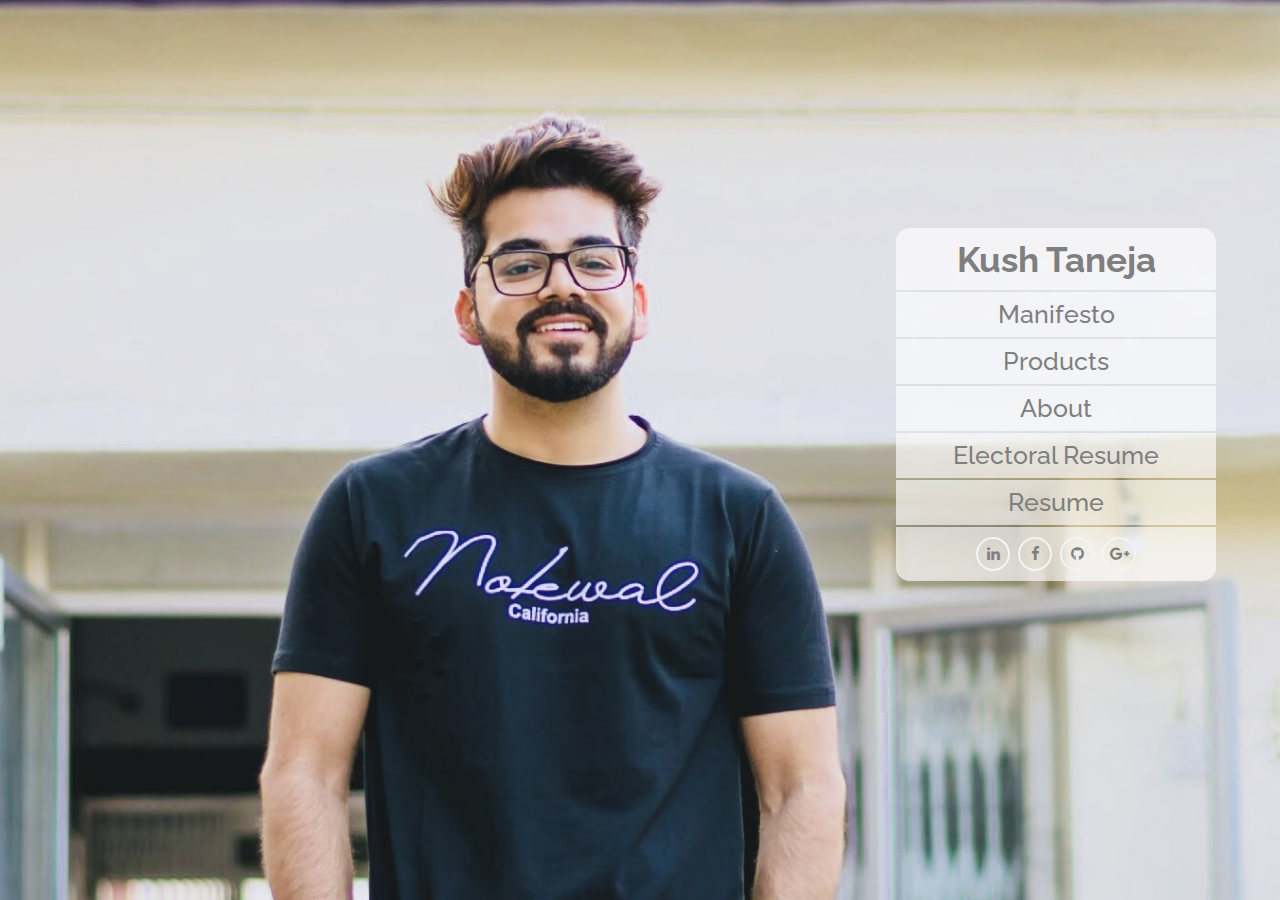
==== commit 18726a9c: "Updated Favicon" ====
--- a/index.html
+++ b/index.html
@@ -8,12 +8,12 @@
     <meta name="description" content="Entrepreneur | Product Manager | Coder">
     <meta property="og:title" content="Kush Taneja"/>
     <meta property="og:type" content="website">
-    <meta property="og:url" content="http://kushtaneja.me">
-    <meta property="og:image" content="favicon.png">
-    <meta property="og:image:type" content="image/png">
+    <meta property="og:url" content="http://kushtaneja.tech">
+    <meta property="og:image" content="favicon.jpg">
+    <meta property="og:image:type" content="image/jpg">
     <meta property="og:image:width" content="300">
     <meta property="og:image:height" content="300">
-    <meta property="og:description" content="A twenty-year-old product manager and engineer in my pre-final year at IIT Roorkee.">
+    <meta property="og:description" content="A twenty-year-old product manager and engineer in my pre-final year at IIT Roorkee">
     <meta property="og:site_name" content="@kushtaneja"/>
     <title>Kush Taneja - Product Manager</title>
     <!-- favicon -->
@@ -67,6 +67,9 @@
                  <h1>Kush Taneja</h1>  
                 </li>
                 <li>
+                  <a href="./manifesto.pdf"><h2>Manifesto</h2></a> 
+                </li>
+                <li>
                     <a href="./products"><h2>Products</h2></a> 
                 </li>
                 <li>
@@ -75,6 +78,9 @@
                 <!--  <li>
                     <a href="./setup"><h2>Setup</h2></a> 
                 </li> -->
+                <li>
+                  <a href="./electoral_resume.pdf" target="_blank"><h2>Electoral Resume</h2></a> 
+                </li>
                 <li>
                   <a href="./kush_resume.pdf" target="_blank"><h2>Resume</h2></a> 
                 </li>
--- a/css/style.css
+++ b/css/style.css
@@ -397,16 +397,31 @@
 
     .header .content {
     position: absolute;
-    top: 30%;
-    bottom: auto;
-    left: 7%;
-    width: 80%;
-    height: 80%;
+    top: auto;
+    bottom: 2%;
+    left: 3%;
+    width: 60%;
     margin: 10px auto;
     }
 
+    .header .content h1 {
+    font-weight: 600;
+    line-height: 4vh;
+    font-size: 4vh;
+    color: #777;
+    }
+
+    .header .content h2 {
+    font-size: 2.5vh;
+    line-height: 3vh;
+    margin: 0px;
+    color: #777;
+    padding: 3px;
+    }
+
     .activitysheet li {
-        background-color: rgba(0, 0, 0, 0.28);
+        background-color: rgba(221, 219, 220, 0.2);
+
     }
 
     #nav .activitysheet li {
@@ -415,28 +430,26 @@
 
 
     .header .profile-img {
-    background-image    : url(../img/esummit.jpg);
+    background-image    : url(../img/try1.jpg);
+    opacity: 10%;
     }
 
     .header .content h1 {
-       color: rgba(255, 255, 255, 0.8);
+           color: rgb(195, 198, 246);
     }
 
     .social-icon li a {
-       color: rgba(255, 255, 255, 0.8);
+           color: rgb(195, 198, 246);
+           border: 2px solid rgb(195, 198, 246);
     }
 
     .header .content h2 {
-       color: rgba(255, 255, 255, 0.8);
+           color: rgb(195, 198, 246);
     }   
 
     .social-icon li a:hover {
         border-color: white;
         color: white;
-    }
-
-    .header .content {
-      top: 34%;
     }
 
     }
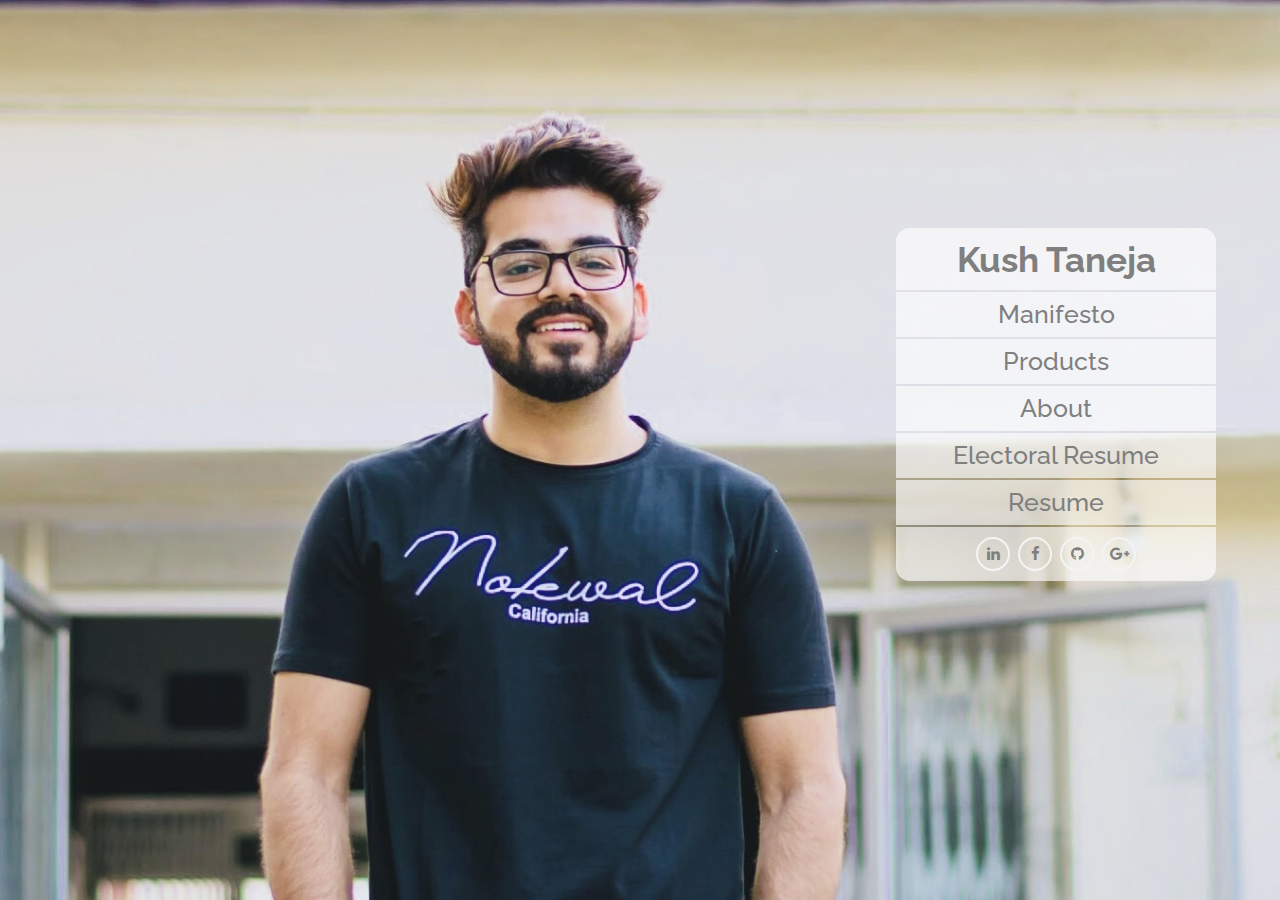
==== commit 87089971: "updated intro" ====
--- a/index.html
+++ b/index.html
@@ -13,7 +13,7 @@
     <meta property="og:image:type" content="image/jpg">
     <meta property="og:image:width" content="300">
     <meta property="og:image:height" content="300">
-    <meta property="og:description" content="A twenty-year-old product manager and engineer in my pre-final year at IIT Roorkee">
+    <meta property="og:description" content="A twenty-year-old aspiring product manager and engineer in pre-final year at IIT Roorkee">
     <meta property="og:site_name" content="@kushtaneja"/>
     <title>Kush Taneja - Product Manager</title>
     <!-- favicon -->
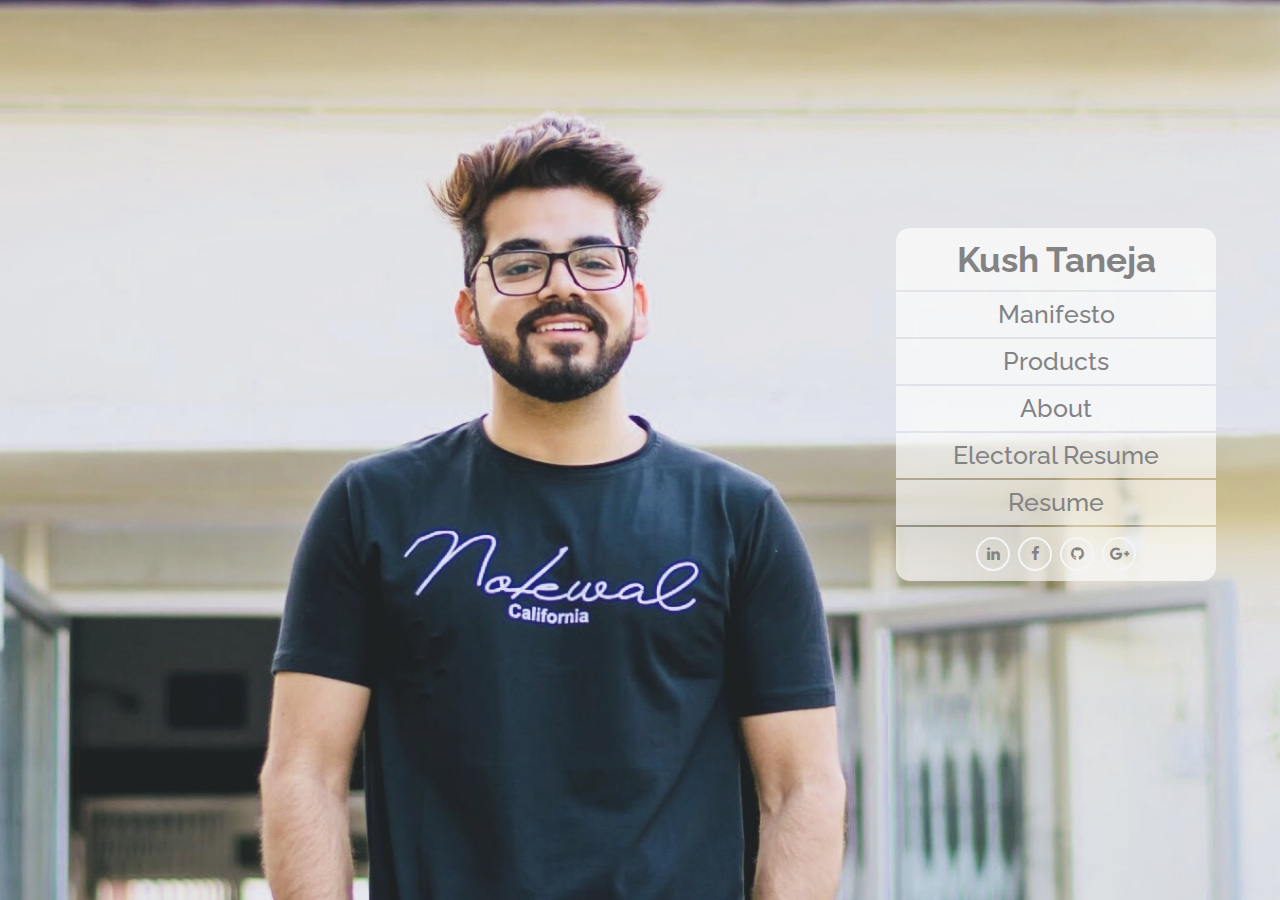
==== commit d539ffb6: "Manifesto in new tab" ====
--- a/index.html
+++ b/index.html
@@ -67,7 +67,7 @@
                  <h1>Kush Taneja</h1>  
                 </li>
                 <li>
-                  <a href="./manifesto.pdf"><h2>Manifesto</h2></a> 
+                  <a href="./manifesto.pdf" target="_blank"><h2>Manifesto</h2></a> 
                 </li>
                 <li>
                     <a href="./products"><h2>Products</h2></a> 
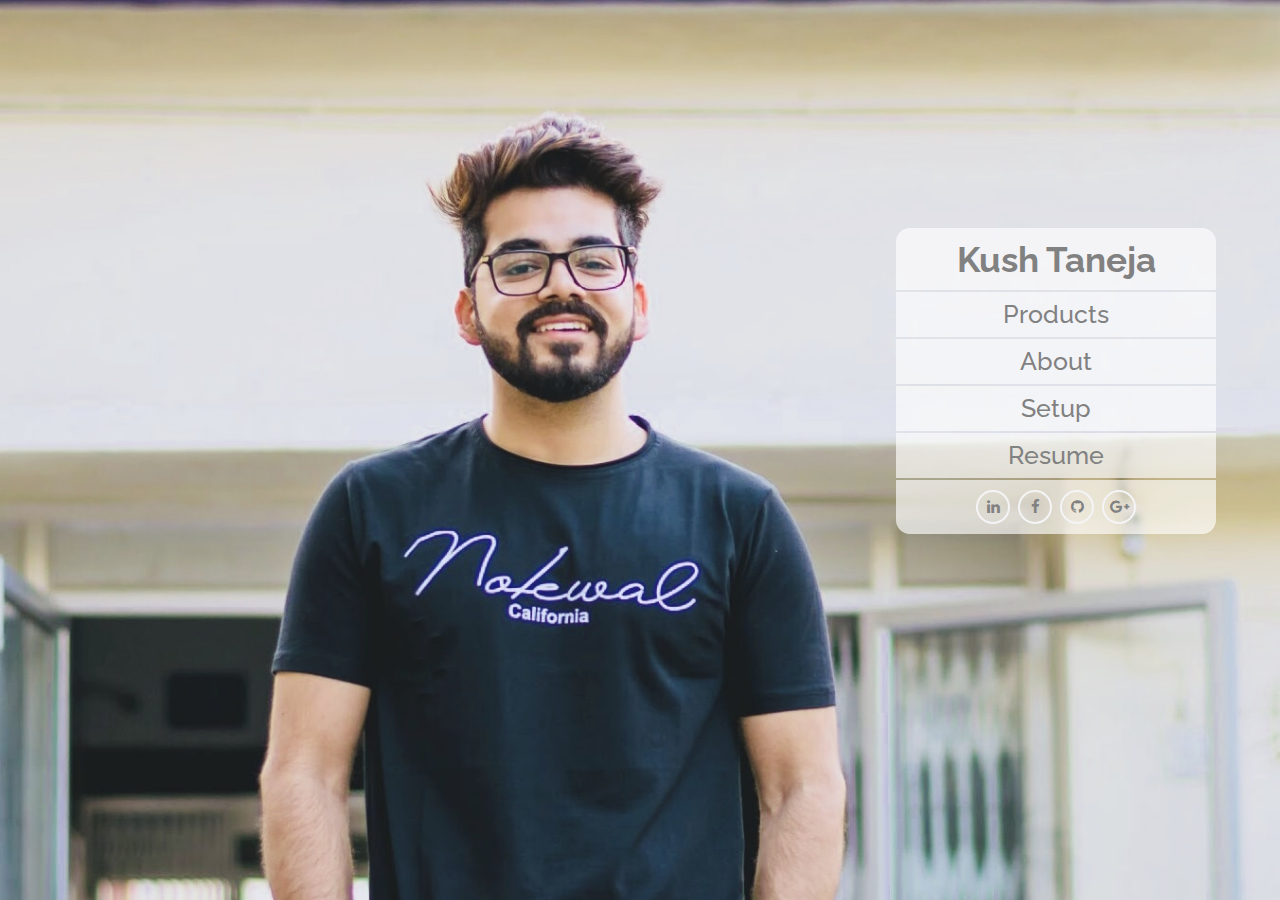
==== commit 5afc2230: "Let's try fb messenger plugin" ====
--- a/index.html
+++ b/index.html
@@ -48,6 +48,7 @@
 
     </script>
 
+
 </head>
 <body id="page-top" data-spy="scroll" data-target=".navbar">
 <div id="main-wrapper">
@@ -66,21 +67,21 @@
                 <li style="padding: 8px; border-radius: 14px 14px 0px 0px;">
                  <h1>Kush Taneja</h1>  
                 </li>
-                <li>
+           <!--      <li>
                   <a href="./manifesto.pdf" target="_blank"><h2>Manifesto</h2></a> 
-                </li>
+                </li> -->
                 <li>
                     <a href="./products"><h2>Products</h2></a> 
                 </li>
                 <li>
                   <a href="./about"><h2>About</h2></a> 
                 </li>
-                <!--  <li>
+                 <li>
                     <a href="./setup"><h2>Setup</h2></a> 
+                </li>
+           <!--      <li>
+                  <a href="./electoral_resume.pdf" target="_blank"><h2>Electoral Resume</h2></a> 
                 </li> -->
-                <li>
-                  <a href="./electoral_resume.pdf" target="_blank"><h2>Electoral Resume</h2></a> 
-                </li>
                 <li>
                   <a href="./kush_resume.pdf" target="_blank"><h2>Resume</h2></a> 
                 </li>
@@ -96,6 +97,7 @@
             </ul>
         </div>
         <div class="profile-img"></div>
+
     </header>
     <!-- .header-->
     </div>
@@ -103,9 +105,26 @@
 
 <!-- jquery -->
 <script src="js/jquery-2.1.4.min.js"></script>
-
+<!-- acobot -->
+<!-- <script src="https://acobot.ai/js/w?key=428424.UrIMQlBJhBZA4BZu"></script> -->
 <!-- Bootstrap -->
 <script src="js/bootstrap.min.js"></script>
 <script src="js/scripts.js"></script>
+
+<!-- Load Facebook SDK for JavaScript -->
+<div id="fb-root"></div>
+<script>(function(d, s, id) {
+  var js, fjs = d.getElementsByTagName(s)[0];
+  if (d.getElementById(id)) return;
+  js = d.createElement(s); js.id = id;
+  js.src = 'https://connect.facebook.net/en_US/sdk/xfbml.customerchat.js#xfbml=1&version=v2.12&autoLogAppEvents=1';
+  fjs.parentNode.insertBefore(js, fjs);
+}(document, 'script', 'facebook-jssdk'));</script>
+
+<!-- Your customer chat code -->
+<div class="fb-customerchat"
+  attribution="setup_tool"
+  page_id="227376697814980">
+</div>
 </body>
 </html>
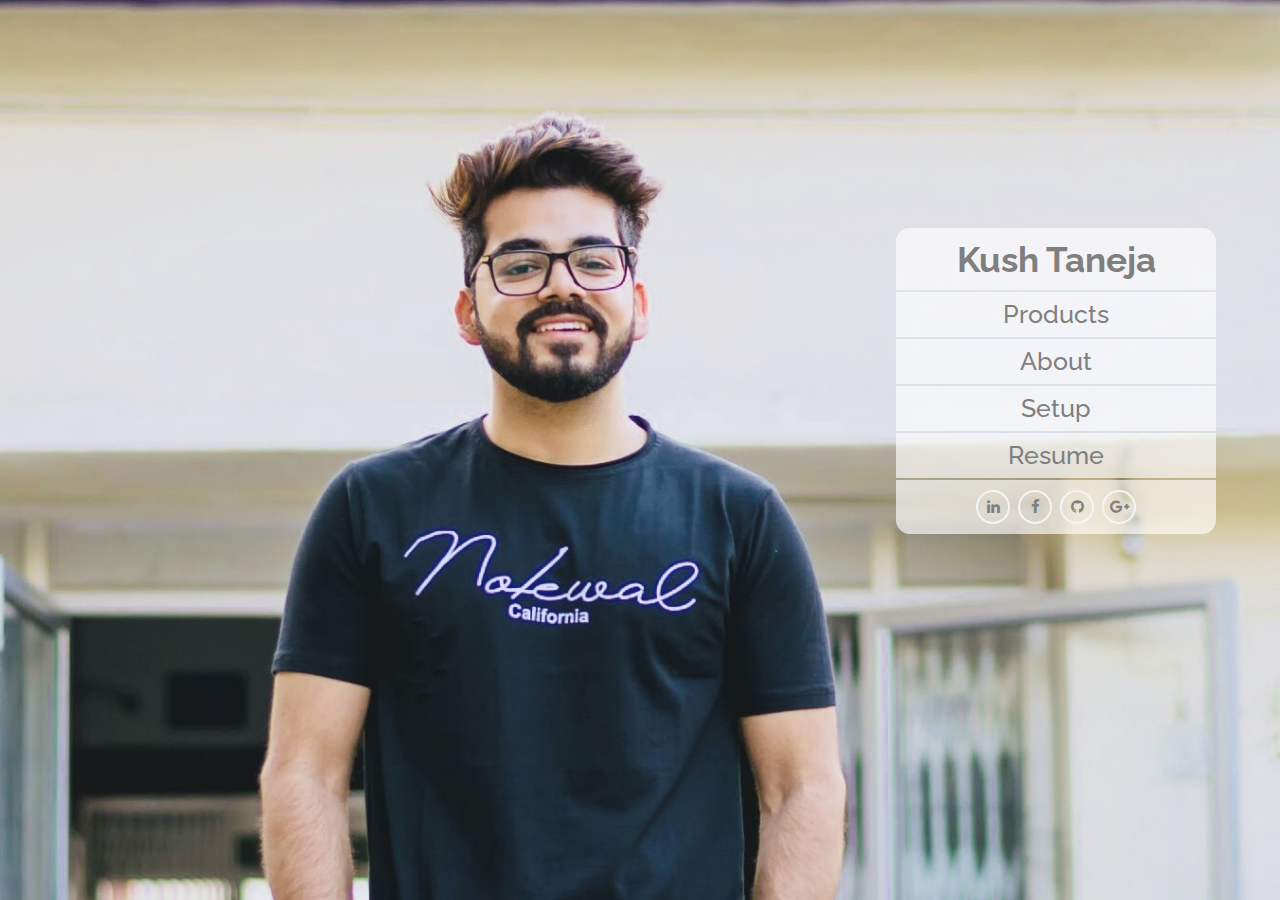
==== commit 9bfc318f: "updated bio" ====
--- a/index.html
+++ b/index.html
@@ -5,15 +5,15 @@
     <meta http-equiv="X-UA-Compatible" content="IE=edge">
     <meta name="viewport" content="width=device-width, initial-scale=1">
     <meta name="author" content="Kush Taneja">
-    <meta name="description" content="Entrepreneur | Product Manager | Coder">
+    <meta name="description" content="Entrepreneur | Product Manager |  Designer | Coder">
     <meta property="og:title" content="Kush Taneja"/>
     <meta property="og:type" content="website">
-    <meta property="og:url" content="http://kushtaneja.tech">
-    <meta property="og:image" content="favicon.jpg">
+    <meta property="og:url" content="http://kushtaneja.com">
+    <meta property="og:image" content="memoji.jpg">
     <meta property="og:image:type" content="image/jpg">
     <meta property="og:image:width" content="300">
     <meta property="og:image:height" content="300">
-    <meta property="og:description" content="A twenty-year-old aspiring product manager and engineer in pre-final year at IIT Roorkee">
+    <meta property="og:description" content="A twenty-year-old budding entrepreneur, aspiring product manager, spectic ux designer, casual coder, tough sportsperson, innovative chef and engineer in pre-final year at IIT Roorkee">
     <meta property="og:site_name" content="@kushtaneja"/>
     <title>Kush Taneja - Product Manager</title>
     <!-- favicon -->
